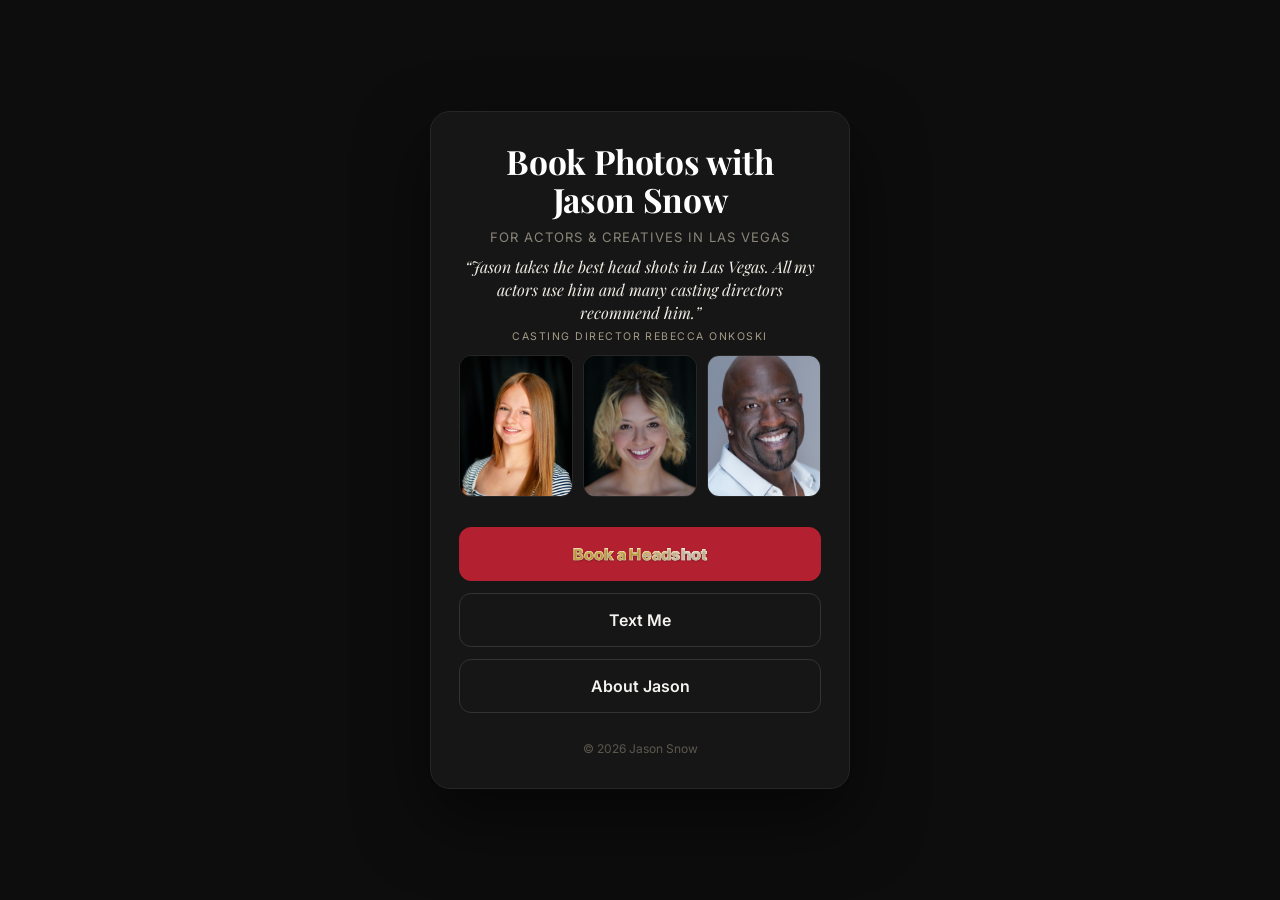
==== index.html @ 52d57290 "Add real names/captions to first 6 headshots; keep 'Jason Snow' from breaking mid-name in the headli" ====
<!DOCTYPE html>
<html lang="en">
<head>
<meta charset="UTF-8">
<meta name="viewport" content="width=device-width, initial-scale=1.0">
<title>Book Photos With Jason — Las Vegas Headshot Photography</title>
<meta name="description" content="Book a professional headshot session with Jason Snow, a Las Vegas headshot photographer for actors, models, and creatives. Actor headshots, personal branding photos, and LinkedIn headshots in Las Vegas, NV.">
<meta name="keywords" content="Las Vegas headshot photographer, actor headshots Las Vegas, headshot photography Las Vegas, professional headshots Las Vegas, actor headshots Nevada, personal branding photographer Las Vegas, LinkedIn headshots Las Vegas">

<meta property="og:type" content="website">
<meta property="og:url" content="https://realjsnow.com/">
<meta property="og:title" content="Headshots by Jason Snow — Las Vegas Headshot Photography">
<meta property="og:description" content="Book a professional headshot session with Jason Snow, a Las Vegas headshot photographer for actors, models, and creatives.">
<meta property="og:image" content="https://realjsnow.com/photos/og-share-image.jpg">
<meta property="og:image:width" content="1200">
<meta property="og:image:height" content="798">
<meta name="twitter:card" content="summary_large_image">
<meta name="twitter:title" content="Headshots by Jason Snow — Las Vegas Headshot Photography">
<meta name="twitter:description" content="Book a professional headshot session with Jason Snow, a Las Vegas headshot photographer for actors, models, and creatives.">
<meta name="twitter:image" content="https://realjsnow.com/photos/og-share-image.jpg">

<link rel="icon" type="image/png" sizes="32x32" href="favicon-32.png">
<link rel="icon" type="image/png" sizes="16x16" href="favicon-16.png">
<link rel="icon" type="image/png" href="favicon.png">
<link rel="apple-touch-icon" sizes="180x180" href="apple-touch-icon.png">

<link rel="preconnect" href="https://fonts.googleapis.com">
<link rel="preconnect" href="https://fonts.gstatic.com" crossorigin>
<link href="https://fonts.googleapis.com/css2?family=Inter:wght@400;600;700;800&family=Playfair+Display:ital,wght@0,600;0,700;0,800;1,600&display=swap" rel="stylesheet">
<link rel="stylesheet" href="style.css">
</head>
<body>

<div class="flash-overlay" id="flash-overlay"></div>
<script>
  if (sessionStorage.getItem('flashed')) {
    document.getElementById('flash-overlay').remove();
  } else {
    sessionStorage.setItem('flashed', '1');
  }
</script>

<main class="card">

  <header class="header">
    <h1>Book Photos with Jason&nbsp;Snow</h1>
    <p class="tagline">For Actors &amp; Creatives in Las Vegas</p>
  </header>

  <!-- TESTIMONIALS: fade through one at a time. Add or remove <blockquote> blocks freely. -->
  <section class="testimonials" id="testimonials" aria-label="Client testimonials">
    <blockquote class="quote is-active">
      <p>“Jason takes the best head shots in Las Vegas. All my actors use him and many casting directors recommend him.”</p>
      <cite>Casting Director Rebecca Onkoski</cite>
    </blockquote>
    <blockquote class="quote">
      <p>“Every casting director in Las Vegas I know prefers his photos. They just make everyone look good.”</p>
      <cite>Anthony Logan, Always Talent Agency</cite>
    </blockquote>
    <blockquote class="quote">
      <p>“Finally a headshot that actually looks like me.”</p>
      <cite>David Malewicz, Las Vegas actor</cite>
    </blockquote>
  </section>

  <!-- PHOTOS: swap the src on each img below to your real files (drop them in the /photos folder).
       alt = for search engines. data-caption = shown under the photo in the lightbox.
       To add another photo, copy one whole <div class="photo"> block and paste it in. -->
  <section class="photos" id="photo-slider">
    <div class="photo-track" id="photo-track">
      <div class="photo"><img src="photos/las-vegas-actor-headshot-jason-snow-01.jpg" alt="Kellbi, actress headshot photographed in a Las Vegas studio with natural and studio lighting" data-caption="Kellbi, Actress — Great headshot photographed in my studio with a mix of sunlight and studio lighting." draggable="false"></div>
      <div class="photo"><img src="photos/las-vegas-actor-headshot-jason-snow-02.jpg" alt="Kadence, Las Vegas actress headshot captured in studio with natural sunlight" data-caption="Kadence, Actress — This Las Vegas actress had a great smile that we captured in studio with natural sunlight." draggable="false"></div>
      <div class="photo"><img src="photos/las-vegas-actor-headshot-jason-snow-03.jpg" alt="Isaac, actress headshot captured in a Las Vegas studio before traveling to Europe" data-caption="Isaac, Actress — Captured Isaac in my studio in the evening several nights before traveling out to Europe for a photoshoot." draggable="false"></div>
      <div class="photo"><img src="photos/las-vegas-actor-headshot-jason-snow-04.jpg" alt="Honorable Krystal Bradford, official Las Vegas judicial headshot with American and Nevada flags" data-caption="Honorable Krystal Bradford, Las Vegas Judge — Took her official judicial photos displayed statewide." draggable="false"></div>
      <div class="photo"><img src="photos/las-vegas-actor-headshot-jason-snow-05.jpg" alt="Dale, a Navy veteran and Las Vegas actor, serious headshot portrait" data-caption="Dale, Actor — We had a lot of fun getting some great serious photos of this Navy veteran." draggable="false"></div>
      <div class="photo"><img src="photos/las-vegas-actor-headshot-jason-snow-06.jpg" alt="Dawson, Las Vegas actor headshot captured at sunrise with natural studio light" data-caption="Dawson, Actor — We caught his great smile at the end of a beautiful sunrise with the light coming in my studio." draggable="false"></div>
      <div class="photo"><img src="photos/las-vegas-actor-headshot-jason-snow-07.jpg" alt="Character actor headshot with bold glasses on a grey backdrop, Las Vegas" data-caption="Character look with bold glasses" draggable="false"></div>
      <div class="photo"><img src="photos/las-vegas-actor-headshot-jason-snow-08.jpg" alt="Young actor headshot on a clean white backdrop in Las Vegas" data-caption="Clean, bright commercial look" draggable="false"></div>
      <div class="photo"><img src="photos/las-vegas-actor-headshot-jason-snow-09.jpg" alt="Dramatic character headshot with a textured backdrop in Las Vegas" data-caption="Character portrait, textured backdrop" draggable="false"></div>
      <div class="photo"><img src="photos/las-vegas-actor-headshot-jason-snow-10.jpg" alt="Outdoor full-length actor portrait in natural light, Las Vegas" data-caption="Outdoor full-length, natural light" draggable="false"></div>
    </div>
  </section>

  <!-- LINKS: replace each placeholder href below with your real link/number/email. -->
  <section class="links">
    <a class="btn btn-primary sparkle-wrap" href="https://fantastical.app/realjsnow/headshots-with-jason-snow" target="_blank" rel="noopener">
      <svg class="sparkle sp-twinkle sw1" viewBox="0 0 24 24"><path d="M12 0 L14.5 9.5 L24 12 L14.5 14.5 L12 24 L9.5 14.5 L0 12 L9.5 9.5 Z"/></svg>
      <svg class="sparkle sp-twinkle sw2" viewBox="0 0 24 24"><path d="M12 0 L14.5 9.5 L24 12 L14.5 14.5 L12 24 L9.5 14.5 L0 12 L9.5 9.5 Z"/></svg>
      <svg class="sparkle sp-twinkle sw3 silver" viewBox="0 0 24 24"><path d="M12 0 L14.5 9.5 L24 12 L14.5 14.5 L12 24 L9.5 14.5 L0 12 L9.5 9.5 Z"/></svg>
      <svg class="sparkle sp-twinkle sw4" viewBox="0 0 24 24"><path d="M12 0 L14.5 9.5 L24 12 L14.5 14.5 L12 24 L9.5 14.5 L0 12 L9.5 9.5 Z"/></svg>
      <svg class="sparkle sp-twinkle sw5 silver" viewBox="0 0 24 24"><path d="M12 0 L14.5 9.5 L24 12 L14.5 14.5 L12 24 L9.5 14.5 L0 12 L9.5 9.5 Z"/></svg>
      <svg class="sparkle sp-twinkle sw6" viewBox="0 0 24 24"><path d="M12 0 L14.5 9.5 L24 12 L14.5 14.5 L12 24 L9.5 14.5 L0 12 L9.5 9.5 Z"/></svg>
      <span class="btn-label">Book a Headshot</span>
    </a>
    <!-- Number is assembled by text-link.js at runtime so it is not in the page source for scrapers. -->
    <a class="btn btn-text" id="text-btn" href="#">
      <span class="btn-text-label">Text Me</span>
    </a>
    <a class="btn" href="about.html">
      About Jason
    </a>
  </section>

  <footer class="footer">
    <p>&copy; <span id="year"></span> Jason Snow</p>
  </footer>

</main>

<!-- Lightbox lives outside .card on purpose: .card is animated with a CSS
     transform, and any transformed ancestor becomes the containing block for
     position:fixed descendants — which broke this lightbox's full-viewport
     sizing and centering. Keep it a direct child of <body>. -->
<div class="lightbox" id="lightbox" role="dialog" aria-modal="true" aria-hidden="true">
  <button class="lightbox-close" id="lightbox-close" aria-label="Close photo">&larr; Back</button>
  <button class="lightbox-nav lightbox-prev" id="lightbox-prev" aria-label="Previous photo">&#10094;</button>
  <button class="lightbox-nav lightbox-next" id="lightbox-next" aria-label="Next photo">&#10095;</button>
  <div class="lightbox-scroll">
    <figure class="lightbox-figure">
      <img class="lightbox-img" id="lightbox-img" src="" alt="" draggable="false">
      <figcaption class="lightbox-caption" id="lightbox-caption"></figcaption>
    </figure>
  </div>
</div>

<script src="protect-images.js"></script>
<script src="slider.js"></script>
<script src="text-link.js"></script>
<script src="testimonials.js"></script>
<script>
  document.getElementById('year').textContent = new Date().getFullYear();
</script>
</body>
</html>
---- style.css ----
* {
  box-sizing: border-box;
}

.flash-overlay {
  position: fixed;
  inset: 0;
  background: #ffffff;
  z-index: 9999;
  pointer-events: none;
  animation: camera-flash 0.7s ease-out forwards;
}

@keyframes camera-flash {
  0% { opacity: 1; }
  12% { opacity: 1; }
  100% { opacity: 0; }
}

@media (prefers-reduced-motion: reduce) {
  .flash-overlay {
    display: none;
  }
}

@keyframes fade-slide-up {
  from { opacity: 0; transform: translateY(18px); }
  to { opacity: 1; transform: translateY(0); }
}

/* The lightbox itself is the scroll container — .lightbox-scroll centers its
   content using min-height (not height), which is what lets a photo taller
   than the viewport still scroll into view instead of being stuck centered
   with its top half inaccessible (a classic flexbox-centering trap). */
.lightbox {
  position: fixed;
  inset: 0;
  z-index: 9000;
  background: #0a0a0a;
  display: none;
  overflow-y: auto;
  -webkit-overflow-scrolling: touch;
}

.lightbox.open {
  display: block;
  animation: lightbox-in 0.25s ease-out both;
}

@keyframes lightbox-in {
  from { opacity: 0; }
  to { opacity: 1; }
}

.lightbox-scroll {
  min-height: 100%;
  display: flex;
  align-items: center;
  justify-content: center;
  padding: 84px 20px 40px;
  box-sizing: border-box;
}

.lightbox-figure {
  margin: 0;
  display: flex;
  flex-direction: column;
  align-items: center;
  gap: 14px;
}

.lightbox-img {
  display: block;
  max-width: 100%;
  max-height: calc(100vh - 140px);
  object-fit: contain;
  border-radius: 8px;
}

.lightbox-caption {
  font-size: 0.85rem;
  letter-spacing: 0.04em;
  color: #8a8579;
  text-align: center;
}

.lightbox-close {
  position: fixed;
  top: 24px;
  left: 24px;
  z-index: 1;
  padding: 14px 24px;
  font-family: inherit;
  font-size: 1rem;
  font-weight: 600;
  color: #f5f3f0;
  background: #1e1e1e;
  border: 1px solid #3d3d3d;
  border-radius: 12px;
  cursor: pointer;
  transition: background 0.2s ease, border-color 0.2s ease;
}

.lightbox-close:hover {
  background: #2a2a2a;
  border-color: #555555;
}

.lightbox-nav {
  position: fixed;
  top: 50%;
  transform: translateY(-50%);
  z-index: 1;
  width: 48px;
  height: 48px;
  display: flex;
  align-items: center;
  justify-content: center;
  font-size: 1.1rem;
  color: #f5f3f0;
  background: #1e1e1e;
  border: 1px solid #3d3d3d;
  border-radius: 50%;
  cursor: pointer;
  transition: background 0.2s ease, border-color 0.2s ease;
}

.lightbox-nav:hover {
  background: #2a2a2a;
  border-color: #555555;
}

.lightbox-prev {
  left: 16px;
}

.lightbox-next {
  right: 16px;
}

@media (max-width: 560px) {
  .lightbox-nav {
    width: 40px;
    height: 40px;
    font-size: 0.95rem;
  }

  .lightbox-prev {
    left: 8px;
  }

  .lightbox-next {
    right: 8px;
  }
}

body.lightbox-open {
  overflow: hidden;
}

.card,
.about-wrap {
  animation: fade-slide-up 0.6s ease-out both;
}

.back-btn {
  animation: fade-slide-up 0.5s ease-out both;
  animation-delay: 0.06s;
}

.header h1,
.about-header h1 {
  animation: fade-slide-up 0.55s ease-out both;
  animation-delay: 0.12s;
}

.tagline,
.about-tagline {
  animation: fade-slide-up 0.55s ease-out both;
  animation-delay: 0.18s;
}

.photos,
.about-intro {
  animation: fade-slide-up 0.55s ease-out both;
  animation-delay: 0.26s;
}

.about-gallery {
  animation: fade-slide-up 0.55s ease-out both;
  animation-delay: 0.34s;
}

.links .btn {
  animation: fade-slide-up 0.5s ease-out both;
}

.links .btn:nth-child(1) { animation-delay: 0.34s; }
.links .btn:nth-child(2) { animation-delay: 0.4s; }
.links .btn:nth-child(3) { animation-delay: 0.46s; }

/* .btn-primary already has its own infinite marquee-glow pulse (defined below);
   combine it with the entrance animation here so one doesn't clobber the other. */
.links .btn.btn-primary {
  animation: fade-slide-up 0.5s ease-out 0.34s both, marquee-glow 3s ease-in-out 0.34s infinite;
}

@media (prefers-reduced-motion: reduce) {
  .card,
  .about-wrap,
  .back-btn,
  .header h1,
  .about-header h1,
  .tagline,
  .about-tagline,
  .photos,
  .about-intro,
  .about-gallery,
  .links .btn {
    animation: none;
  }

  .links .btn.btn-primary {
    animation: marquee-glow 3s ease-in-out infinite;
  }
}

body {
  margin: 0;
  min-height: 100vh;
  display: flex;
  align-items: center;
  justify-content: center;
  padding: 32px 16px;
  background: #0d0d0d;
  font-family: "Inter", -apple-system, BlinkMacSystemFont, "Segoe UI", Helvetica, Arial, sans-serif;
  color: #f5f3f0;
}

.card {
  width: 100%;
  max-width: 420px;
  background: #161616;
  border: 1px solid #262626;
  border-radius: 20px;
  padding: 30px 28px 32px;
  box-shadow: 0 30px 70px rgba(0,0,0,0.55);
}

.header {
  text-align: center;
  margin-bottom: 26px;
}

.header h1 {
  margin: 0 0 10px;
  font-family: "Playfair Display", Georgia, "Times New Roman", serif;
  font-size: clamp(1.55rem, 6.5vw, 2.1rem);
  font-weight: 700;
  line-height: 1.15;
  letter-spacing: -0.01em;
  color: #ffffff;
}

.tagline {
  margin: 0;
  font-size: 0.82rem;
  letter-spacing: 0.08em;
  text-transform: uppercase;
  color: #8a8579;
}

/* Small rotating quotes tucked under the tagline. Fixed height so swapping
   between quotes of different lengths never shifts the layout below. */
.testimonials {
  position: relative;
  height: 72px;
  margin: -8px 0 20px;
}

.quote {
  position: absolute;
  inset: 0;
  margin: 0;
  display: flex;
  flex-direction: column;
  align-items: center;
  justify-content: center;
  gap: 5px;
  text-align: center;
  opacity: 0;
  transition: opacity 0.7s ease;
  pointer-events: none;
}

.quote.is-active {
  opacity: 1;
}

.quote p {
  margin: 0;
  font-family: "Playfair Display", Georgia, serif;
  font-style: italic;
  font-size: 1rem;
  line-height: 1.45;
  color: #efece3;
}

.quote cite {
  font-style: normal;
  font-size: 0.66rem;
  letter-spacing: 0.14em;
  text-transform: uppercase;
  color: #a49b87;
}

.photos {
  overflow: hidden;
  margin-bottom: 30px;
  cursor: grab;
  touch-action: pan-y;
}

.photos.dragging {
  cursor: grabbing;
}

.photo-track {
  display: flex;
  gap: 10px;
  will-change: transform;
}

.photo-track.settling {
  transition: transform 0.3s cubic-bezier(0.22, 1, 0.36, 1);
}

.bio {
  margin-bottom: 30px;
}

.bio p {
  margin: 0;
  font-size: 0.95rem;
  line-height: 1.6;
  color: #c9c5bc;
}

.photo {
  flex: 0 0 calc((100% - 20px) / 3);
  aspect-ratio: 4 / 5;
  overflow: hidden;
  border-radius: 12px;
  border: 1px solid #262626;
}

.photo img {
  width: 100%;
  height: 100%;
  object-fit: cover;
  display: block;
}

.photo img,
.about-photo img,
.avatar img,
.lightbox-img {
  touch-action: pan-y;
  -webkit-user-select: none;
  user-select: none;
  -webkit-user-drag: none;
  -webkit-touch-callout: none;
}

.links {
  display: flex;
  flex-direction: column;
  gap: 12px;
}

.btn-text.copied .btn-text-label {
  color: #7fd1a3;
}

.btn {
  display: block;
  text-align: center;
  padding: 16px 20px;
  border-radius: 12px;
  text-decoration: none;
  font-weight: 600;
  font-size: 1rem;
  background: transparent;
  color: #f5f3f0;
  border: 1px solid #333333;
  transition: transform 0.08s ease, background 0.2s ease, border-color 0.2s ease;
}

.btn:hover {
  border-color: #4a4a4a;
  background: #1e1e1e;
}

.btn:active {
  transform: scale(0.98);
}

.btn-primary {
  background: #b3202f;
  border-color: #b3202f;
  color: #ffffff;
  animation: marquee-glow 3s ease-in-out infinite;
}

.btn-primary:hover {
  background: #c8283a;
  border-color: #c8283a;
}

@keyframes marquee-glow {
  0%, 100% { box-shadow: 0 0 16px rgba(255, 209, 102, 0.15), 0 0 0 rgba(0,0,0,0); }
  50% { box-shadow: 0 0 30px rgba(255, 209, 102, 0.4), 0 0 60px rgba(179, 32, 47, 0.25); }
}

.sparkle-wrap {
  position: relative;
  overflow: hidden;
}

.btn-label {
  position: relative;
  z-index: 1;
  font-weight: 800;
  letter-spacing: 0.015em;
  background-image: linear-gradient(100deg, #f7cc4d 30%, #fff8dc 48%, #f7cc4d 66%);
  background-size: 220% auto;
  background-position: 200% center;
  background-clip: text;
  -webkit-background-clip: text;
  -webkit-text-fill-color: transparent;
  /* Stroke is painted under the gold fill so the outline reads as a thin
     white edge instead of eating into the letterforms. */
  -webkit-text-stroke: 0.6px rgba(255, 255, 255, 0.9);
  paint-order: stroke fill;
  text-shadow: 0 1px 2px rgba(0, 0, 0, 0.3);
  animation: gold-shine 4.5s ease-in-out infinite;
}

@keyframes gold-shine {
  0% { background-position: 200% center; }
  40% { background-position: -20% center; }
  100% { background-position: -20% center; }
}

.sparkle {
  position: absolute;
  width: 14px;
  height: 14px;
  fill: #ffd166;
  pointer-events: none;
  opacity: 0;
  filter: drop-shadow(0 0 3px rgba(255, 209, 102, 0.95)) drop-shadow(0 0 7px rgba(255, 209, 102, 0.55));
}

.sparkle.silver {
  fill: #f2f2f2;
  filter: drop-shadow(0 0 3px rgba(242, 242, 242, 0.95)) drop-shadow(0 0 7px rgba(242, 242, 242, 0.5));
}

.sp-twinkle {
  animation: sparkle-twinkle 2.4s ease-in-out infinite;
}

.sw1 { top: 12%; left: 29%; width: 9px; height: 9px; animation-delay: 0.3s; }
.sw2 { top: 80%; left: 34%; width: 8px; height: 8px; animation-delay: 1.2s; }
.sw3 { top: 18%; left: 67%; width: 10px; height: 10px; animation-delay: 2s; }
.sw4 { top: 78%; left: 62%; width: 8px; height: 8px; animation-delay: 0.8s; }
.sw5 { top: 48%; left: 21%; width: 8px; height: 8px; animation-delay: 1.6s; }
.sw6 { top: 46%; left: 79%; width: 9px; height: 9px; animation-delay: 2.4s; }

@keyframes sparkle-twinkle {
  0%, 100% { opacity: 0; transform: scale(0.3) rotate(0deg); }
  50% { opacity: 1; transform: scale(1) rotate(90deg); }
}

.footer {
  text-align: center;
  margin-top: 28px;
}

.footer p {
  margin: 0;
  font-size: 0.75rem;
  color: #5c584f;
}

/* --- About page: editorial layout, distinct from the card/link-hub home page --- */

body.about-page {
  display: block;
  padding: 0;
}

.about-wrap {
  max-width: 720px;
  margin: 0 auto;
  padding: 56px 24px 72px;
}

.back-btn {
  display: inline-block;
  width: auto;
  margin-bottom: 48px;
  padding: 14px 24px;
}

.about-header {
  margin-bottom: 48px;
}

.about-header h1 {
  margin: 0 0 12px;
  font-family: "Playfair Display", Georgia, "Times New Roman", serif;
  font-size: 3rem;
  font-weight: 700;
  line-height: 1.08;
  letter-spacing: -0.01em;
  color: #ffffff;
}

.about-tagline {
  margin: 0;
  font-size: 0.8rem;
  letter-spacing: 0.1em;
  text-transform: uppercase;
  color: #8a8579;
}

.about-intro {
  margin-bottom: 56px;
}

/* Float rather than flex so the bio copy wraps around the portrait. */
.avatar {
  float: left;
  width: 132px;
  height: 132px;
  margin: 4px 24px 12px 0;
  border-radius: 50%;
  overflow: hidden;
  border: 1px solid #262626;
  shape-outside: circle(50%);
}

.about-intro::after {
  content: "";
  display: block;
  clear: both;
}

.avatar img {
  width: 100%;
  height: 100%;
  object-fit: cover;
  object-position: center 15%;
  display: block;
}

.about-bio-text {
  margin: 0;
  font-size: 1.05rem;
  line-height: 1.8;
  color: #c9c5bc;
}

.about-gallery {
  display: grid;
  grid-template-columns: 1.2fr 1fr;
  gap: 18px;
  margin-bottom: 56px;
  align-items: start;
}

.about-photo {
  margin: 0;
}

/* No forced aspect-ratio or object-fit:cover here on purpose — these are
   portrait photos, and cropping them to a landscape box chopped off the
   subject. Each image renders at its own natural proportions instead. */
.about-photo-frame {
  overflow: hidden;
  border-radius: 6px;
  border: 1px solid #262626;
}

.about-caption {
  margin-top: 9px;
  font-size: 0.75rem;
  line-height: 1.4;
  color: #8a8579;
}

.about-photo img {
  display: block;
  width: 100%;
  height: auto;
}

.about-footer p {
  margin: 0;
  font-size: 0.75rem;
  color: #5c584f;
}

/* Stack the gallery and let each photo run full width rather than holding a
   two-column grid on narrow screens. */
@media (max-width: 700px) {
  .about-gallery {
    display: flex;
    flex-direction: column;
    gap: 28px;
  }
}

@media (max-width: 480px) {
  .avatar {
    width: 104px;
    height: 104px;
    margin: 2px 18px 8px 0;
  }

  .about-bio-text {
    font-size: 1rem;
  }
}
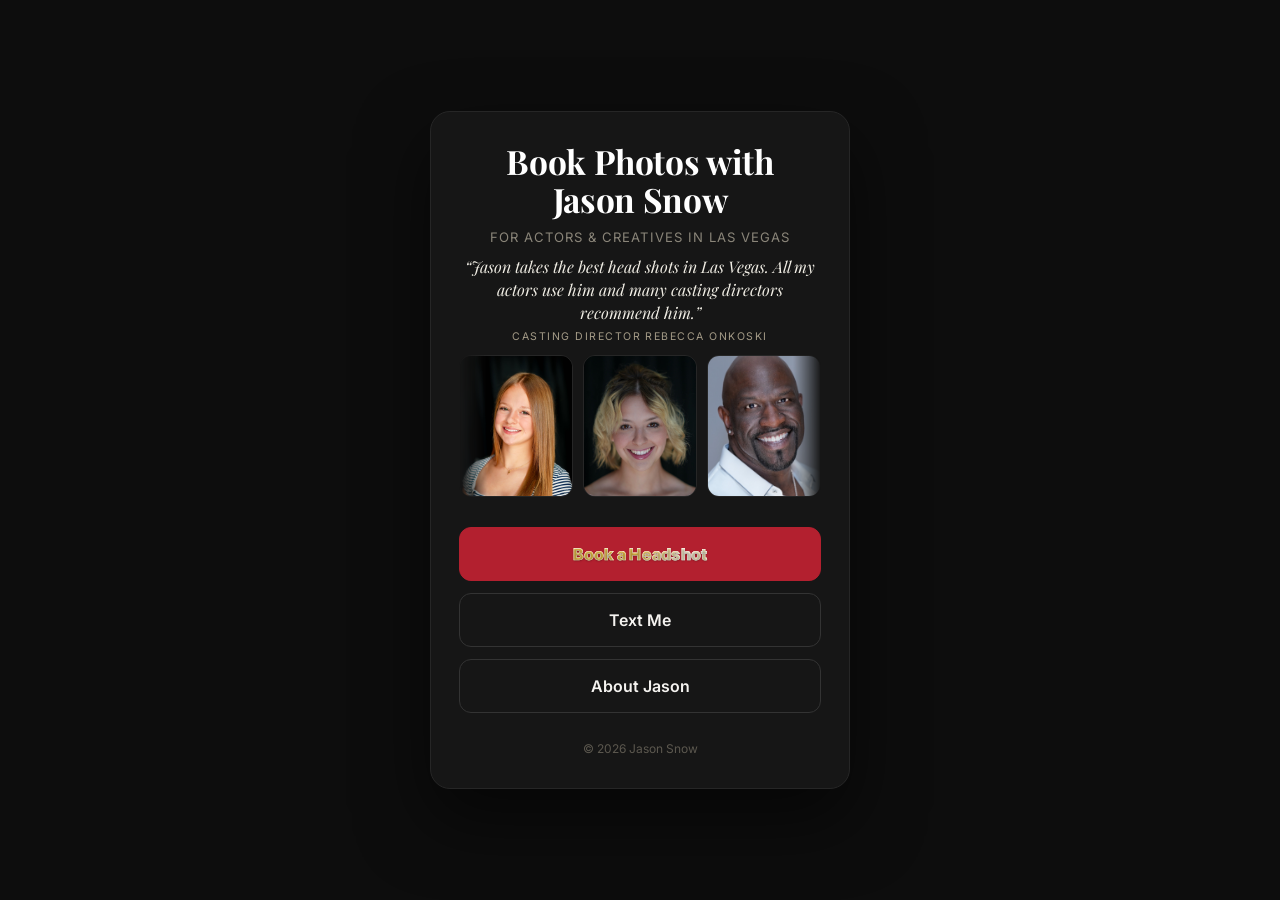
==== commit 634d429d: "SEO pass: sitemap, robots.txt, structured data, canonical tags, lazy-loading; slider edge fade; tigh" ====
--- a/index.html
+++ b/index.html
@@ -6,6 +6,7 @@
 <title>Book Photos With Jason — Las Vegas Headshot Photography</title>
 <meta name="description" content="Book a professional headshot session with Jason Snow, a Las Vegas headshot photographer for actors, models, and creatives. Actor headshots, personal branding photos, and LinkedIn headshots in Las Vegas, NV.">
 <meta name="keywords" content="Las Vegas headshot photographer, actor headshots Las Vegas, headshot photography Las Vegas, professional headshots Las Vegas, actor headshots Nevada, personal branding photographer Las Vegas, LinkedIn headshots Las Vegas">
+<link rel="canonical" href="https://realjsnow.com/">
 
 <meta property="og:type" content="website">
 <meta property="og:url" content="https://realjsnow.com/">
@@ -28,6 +29,26 @@
 <link rel="preconnect" href="https://fonts.gstatic.com" crossorigin>
 <link href="https://fonts.googleapis.com/css2?family=Inter:wght@400;600;700;800&family=Playfair+Display:ital,wght@0,600;0,700;0,800;1,600&display=swap" rel="stylesheet">
 <link rel="stylesheet" href="style.css">
+
+<script type="application/ld+json">
+{
+  "@context": "https://schema.org",
+  "@type": "LocalBusiness",
+  "name": "Jason Snow Photography",
+  "url": "https://realjsnow.com/",
+  "image": "https://realjsnow.com/photos/og-share-image.jpg",
+  "description": "Las Vegas headshot photographer specializing in headshots for actors, models, and creatives.",
+  "areaServed": {
+    "@type": "City",
+    "name": "Las Vegas"
+  },
+  "founder": {
+    "@type": "Person",
+    "name": "Jason Snow",
+    "jobTitle": "Photographer"
+  }
+}
+</script>
 </head>
 <body>
 
@@ -68,16 +89,16 @@
        To add another photo, copy one whole <div class="photo"> block and paste it in. -->
   <section class="photos" id="photo-slider">
     <div class="photo-track" id="photo-track">
-      <div class="photo"><img src="photos/las-vegas-actor-headshot-jason-snow-01.jpg" alt="Kellbi, actress headshot photographed in a Las Vegas studio with natural and studio lighting" data-caption="Kellbi, Actress — Great headshot photographed in my studio with a mix of sunlight and studio lighting." draggable="false"></div>
-      <div class="photo"><img src="photos/las-vegas-actor-headshot-jason-snow-02.jpg" alt="Kadence, Las Vegas actress headshot captured in studio with natural sunlight" data-caption="Kadence, Actress — This Las Vegas actress had a great smile that we captured in studio with natural sunlight." draggable="false"></div>
-      <div class="photo"><img src="photos/las-vegas-actor-headshot-jason-snow-03.jpg" alt="Isaac, actress headshot captured in a Las Vegas studio before traveling to Europe" data-caption="Isaac, Actress — Captured Isaac in my studio in the evening several nights before traveling out to Europe for a photoshoot." draggable="false"></div>
-      <div class="photo"><img src="photos/las-vegas-actor-headshot-jason-snow-04.jpg" alt="Honorable Krystal Bradford, official Las Vegas judicial headshot with American and Nevada flags" data-caption="Honorable Krystal Bradford, Las Vegas Judge — Took her official judicial photos displayed statewide." draggable="false"></div>
-      <div class="photo"><img src="photos/las-vegas-actor-headshot-jason-snow-05.jpg" alt="Dale, a Navy veteran and Las Vegas actor, serious headshot portrait" data-caption="Dale, Actor — We had a lot of fun getting some great serious photos of this Navy veteran." draggable="false"></div>
-      <div class="photo"><img src="photos/las-vegas-actor-headshot-jason-snow-06.jpg" alt="Dawson, Las Vegas actor headshot captured at sunrise with natural studio light" data-caption="Dawson, Actor — We caught his great smile at the end of a beautiful sunrise with the light coming in my studio." draggable="false"></div>
-      <div class="photo"><img src="photos/las-vegas-actor-headshot-jason-snow-07.jpg" alt="Character actor headshot with bold glasses on a grey backdrop, Las Vegas" data-caption="Character look with bold glasses" draggable="false"></div>
-      <div class="photo"><img src="photos/las-vegas-actor-headshot-jason-snow-08.jpg" alt="Young actor headshot on a clean white backdrop in Las Vegas" data-caption="Clean, bright commercial look" draggable="false"></div>
-      <div class="photo"><img src="photos/las-vegas-actor-headshot-jason-snow-09.jpg" alt="Dramatic character headshot with a textured backdrop in Las Vegas" data-caption="Character portrait, textured backdrop" draggable="false"></div>
-      <div class="photo"><img src="photos/las-vegas-actor-headshot-jason-snow-10.jpg" alt="Outdoor full-length actor portrait in natural light, Las Vegas" data-caption="Outdoor full-length, natural light" draggable="false"></div>
+      <div class="photo"><img src="photos/las-vegas-actor-headshot-jason-snow-01.jpg" loading="eager" fetchpriority="high" alt="Kellbi, actress headshot photographed in a Las Vegas studio with natural and studio lighting" data-caption="Kellbi, Actress — Great headshot photographed in my studio with a mix of sunlight and studio lighting." draggable="false"></div>
+      <div class="photo"><img src="photos/las-vegas-actor-headshot-jason-snow-02.jpg" loading="lazy" decoding="async" alt="Kadence, Las Vegas actress headshot captured in studio with natural sunlight" data-caption="Kadence, Actress — This Las Vegas actress had a great smile that we captured in studio with natural sunlight." draggable="false"></div>
+      <div class="photo"><img src="photos/las-vegas-actor-headshot-jason-snow-03.jpg" loading="lazy" decoding="async" alt="Isaac, actress headshot captured in a Las Vegas studio before traveling to Europe" data-caption="Isaac, Actress — Captured Isaac in my studio in the evening several nights before traveling out to Europe for a photoshoot." draggable="false"></div>
+      <div class="photo"><img src="photos/las-vegas-actor-headshot-jason-snow-04.jpg" loading="lazy" decoding="async" alt="Honorable Krystal Bradford, official Las Vegas judicial headshot with American and Nevada flags" data-caption="Honorable Krystal Bradford, Las Vegas Judge — Took her official judicial photos displayed statewide." draggable="false"></div>
+      <div class="photo"><img src="photos/las-vegas-actor-headshot-jason-snow-05.jpg" loading="lazy" decoding="async" alt="Dale, a Navy veteran and Las Vegas actor, serious headshot portrait" data-caption="Dale, Actor — We had a lot of fun getting some great serious photos of this Navy veteran." draggable="false"></div>
+      <div class="photo"><img src="photos/las-vegas-actor-headshot-jason-snow-06.jpg" loading="lazy" decoding="async" alt="Dawson, Las Vegas actor headshot captured at sunrise with natural studio light" data-caption="Dawson, Actor — We caught his great smile at the end of a beautiful sunrise with the light coming in my studio." draggable="false"></div>
+      <div class="photo"><img src="photos/las-vegas-actor-headshot-jason-snow-07.jpg" loading="lazy" decoding="async" alt="Tia, Las Vegas actress headshot with bold glasses" data-caption="Tia, Actress — We really made these photos shine despite having to move locations mid shoot." draggable="false"></div>
+      <div class="photo"><img src="photos/las-vegas-actor-headshot-jason-snow-08.jpg" loading="lazy" decoding="async" alt="Robert, Las Vegas actor headshot on a clean white backdrop" data-caption="Robert, Actor — This new actor needed some better headshots to get the work he deserved. He's been super happy since." draggable="false"></div>
+      <div class="photo"><img src="photos/las-vegas-actor-headshot-jason-snow-09.jpg" loading="lazy" decoding="async" alt="Tia, Las Vegas actress headshot with a textured backdrop" data-caption="Tia, Actress — Other photographers never captured her the right way. We gave her a couple of looks to go with." draggable="false"></div>
+      <div class="photo"><img src="photos/las-vegas-actor-headshot-jason-snow-10.jpg" loading="lazy" decoding="async" alt="Dale, Las Vegas actor full-length portrait in natural light" data-caption="Dale, Actor — Dale wanted a full body shot to show himself off better. These came out great and used just natural light." draggable="false"></div>
     </div>
   </section>
 
--- a/style.css
+++ b/style.css
@@ -319,6 +319,8 @@
   margin-bottom: 30px;
   cursor: grab;
   touch-action: pan-y;
+  -webkit-mask-image: linear-gradient(to right, transparent 0, #000 28px, #000 calc(100% - 28px), transparent 100%);
+  mask-image: linear-gradient(to right, transparent 0, #000 28px, #000 calc(100% - 28px), transparent 100%);
 }
 
 .photos.dragging {
@@ -510,7 +512,7 @@
 .back-btn {
   display: inline-block;
   width: auto;
-  margin-bottom: 48px;
+  margin-bottom: 28px;
   padding: 14px 24px;
 }
 
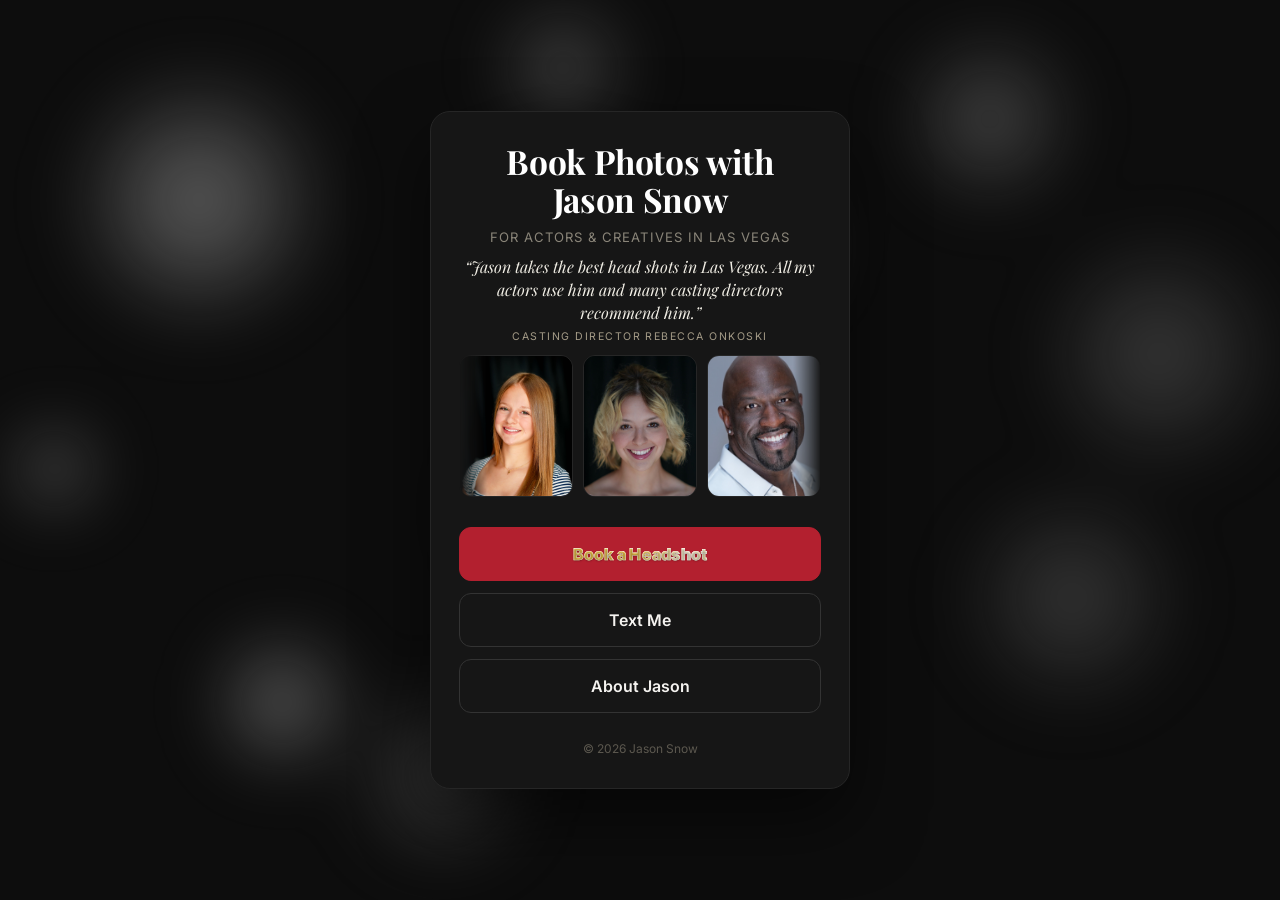
==== commit c585a473: "Add home-page bokeh background, update page title and share title" ====
--- a/index.html
+++ b/index.html
@@ -3,20 +3,20 @@
 <head>
 <meta charset="UTF-8">
 <meta name="viewport" content="width=device-width, initial-scale=1.0">
-<title>Book Photos With Jason — Las Vegas Headshot Photography</title>
+<title>Photos by Jason Snow | #1 Headshots as Rated by Vegas Actors</title>
 <meta name="description" content="Book a professional headshot session with Jason Snow, a Las Vegas headshot photographer for actors, models, and creatives. Actor headshots, personal branding photos, and LinkedIn headshots in Las Vegas, NV.">
 <meta name="keywords" content="Las Vegas headshot photographer, actor headshots Las Vegas, headshot photography Las Vegas, professional headshots Las Vegas, actor headshots Nevada, personal branding photographer Las Vegas, LinkedIn headshots Las Vegas">
 <link rel="canonical" href="https://realjsnow.com/">
 
 <meta property="og:type" content="website">
 <meta property="og:url" content="https://realjsnow.com/">
-<meta property="og:title" content="Headshots by Jason Snow — Las Vegas Headshot Photography">
+<meta property="og:title" content="Photos by Jason Snow | #1 Headshots as Rated by Vegas Actors">
 <meta property="og:description" content="Book a professional headshot session with Jason Snow, a Las Vegas headshot photographer for actors, models, and creatives.">
 <meta property="og:image" content="https://realjsnow.com/photos/og-share-image.jpg">
 <meta property="og:image:width" content="1200">
 <meta property="og:image:height" content="798">
 <meta name="twitter:card" content="summary_large_image">
-<meta name="twitter:title" content="Headshots by Jason Snow — Las Vegas Headshot Photography">
+<meta name="twitter:title" content="Photos by Jason Snow | #1 Headshots as Rated by Vegas Actors">
 <meta name="twitter:description" content="Book a professional headshot session with Jason Snow, a Las Vegas headshot photographer for actors, models, and creatives.">
 <meta name="twitter:image" content="https://realjsnow.com/photos/og-share-image.jpg">
 
--- a/style.css
+++ b/style.css
@@ -237,6 +237,61 @@
   color: #f5f3f0;
 }
 
+/* Home page only: soft grey bokeh, pure CSS (radial-gradient blobs + a single
+   blur filter) — no photo to decode, so this costs nothing at load time.
+   Toned down to greys rather than white so it stays in the background. */
+body:not(.about-page)::before {
+  content: "";
+  position: fixed;
+  inset: -80px;
+  z-index: -1;
+  pointer-events: none;
+  background-repeat: no-repeat;
+  background-image:
+    radial-gradient(circle, rgba(190, 190, 190, 0.48) 0%, transparent 70%),
+    radial-gradient(circle, rgba(160, 160, 160, 0.40) 0%, transparent 70%),
+    radial-gradient(circle, rgba(150, 150, 150, 0.38) 0%, transparent 70%),
+    radial-gradient(circle, rgba(200, 200, 200, 0.44) 0%, transparent 70%),
+    radial-gradient(circle, rgba(140, 140, 140, 0.34) 0%, transparent 70%),
+    radial-gradient(circle, rgba(175, 175, 175, 0.46) 0%, transparent 70%),
+    radial-gradient(circle, rgba(155, 155, 155, 0.32) 0%, transparent 70%),
+    radial-gradient(circle, rgba(210, 210, 210, 0.36) 0%, transparent 70%),
+    radial-gradient(circle, rgba(165, 165, 165, 0.30) 0%, transparent 70%),
+    radial-gradient(circle, rgba(185, 185, 185, 0.34) 0%, transparent 70%);
+  background-size:
+    280px 280px, 190px 190px, 320px 320px, 160px 160px, 240px 240px,
+    130px 130px, 200px 200px, 110px 110px, 260px 260px, 150px 150px;
+  background-position:
+    12% 18%, 78% 12%, 48% 58%, 22% 78%, 86% 68%,
+    60% 28%, 34% 88%, 6% 52%, 94% 38%, 44% 8%;
+  filter: blur(32px);
+  animation: bokeh-drift 40s ease-in-out infinite alternate;
+}
+
+@keyframes bokeh-drift {
+  0% {
+    background-position:
+      12% 18%, 78% 12%, 48% 58%, 22% 78%, 86% 68%,
+      60% 28%, 34% 88%, 6% 52%, 94% 38%, 44% 8%;
+  }
+  50% {
+    background-position:
+      18% 26%, 70% 20%, 54% 50%, 28% 70%, 78% 76%,
+      53% 36%, 40% 80%, 12% 46%, 88% 44%, 38% 14%;
+  }
+  100% {
+    background-position:
+      8% 12%, 84% 14%, 42% 64%, 17% 84%, 92% 60%,
+      66% 22%, 28% 94%, 2% 58%, 98% 32%, 50% 4%;
+  }
+}
+
+@media (prefers-reduced-motion: reduce) {
+  body:not(.about-page)::before {
+    animation: none;
+  }
+}
+
 .card {
   width: 100%;
   max-width: 420px;
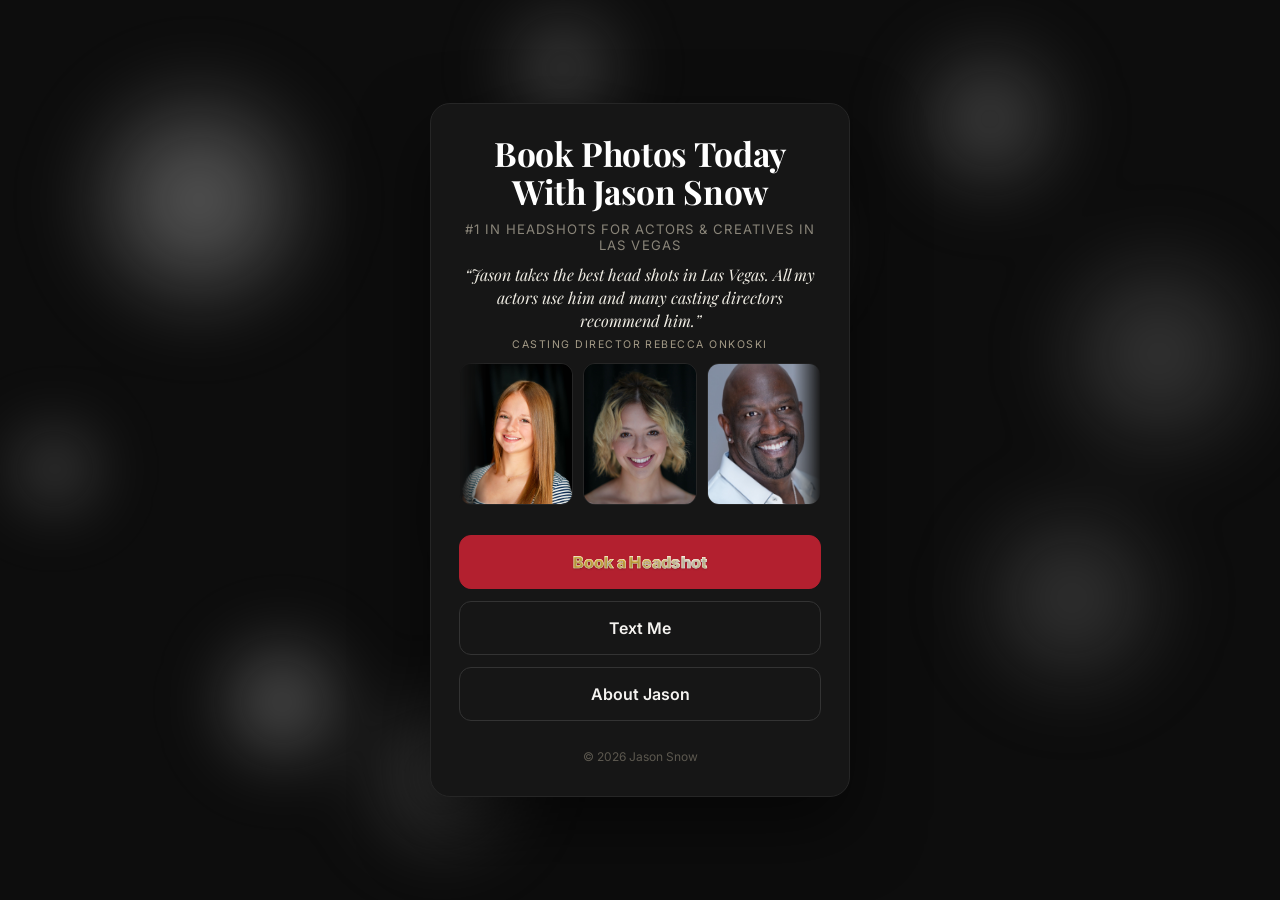
==== commit 3c70d196: "Update header and tagline copy" ====
--- a/index.html
+++ b/index.html
@@ -64,8 +64,8 @@
 <main class="card">
 
   <header class="header">
-    <h1>Book Photos with Jason&nbsp;Snow</h1>
-    <p class="tagline">For Actors &amp; Creatives in Las Vegas</p>
+    <h1>Book Photos Today With Jason&nbsp;Snow</h1>
+    <p class="tagline">#1 in Headshots for Actors &amp; Creatives in Las Vegas</p>
   </header>
 
   <!-- TESTIMONIALS: fade through one at a time. Add or remove <blockquote> blocks freely. -->
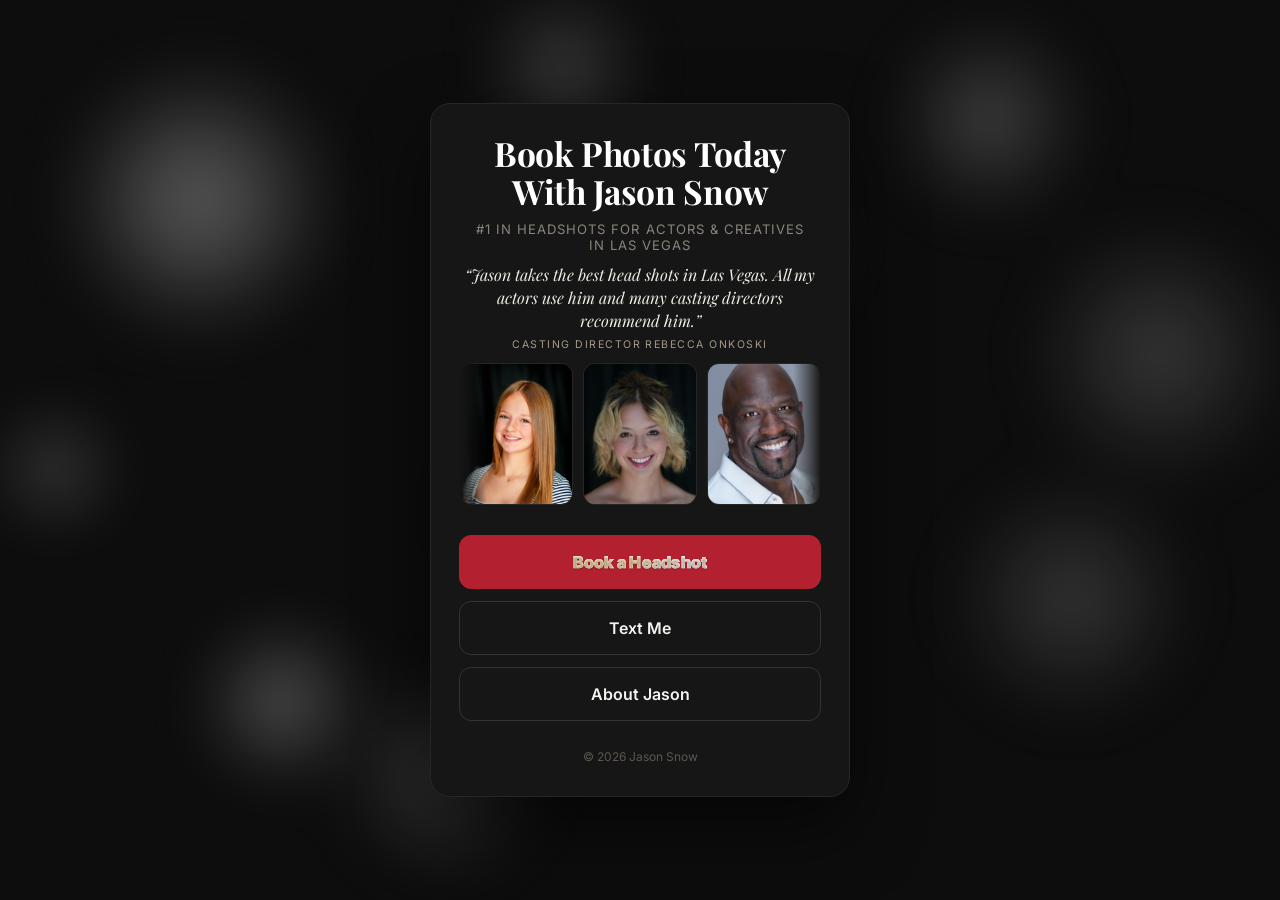
==== commit 5f842204: "Add Donny Osmond/BattleBots photo to About page, fix tagline and header line breaks, lighten gold te" ====
--- a/index.html
+++ b/index.html
@@ -64,8 +64,8 @@
 <main class="card">
 
   <header class="header">
-    <h1>Book Photos Today With Jason&nbsp;Snow</h1>
-    <p class="tagline">#1 in Headshots for Actors &amp; Creatives in Las Vegas</p>
+    <h1>Book Photos Today<br>With Jason&nbsp;Snow</h1>
+    <p class="tagline">#1 in Headshots for Actors &amp; Creatives<br>in Las&nbsp;Vegas</p>
   </header>
 
   <!-- TESTIMONIALS: fade through one at a time. Add or remove <blockquote> blocks freely. -->
--- a/style.css
+++ b/style.css
@@ -489,7 +489,7 @@
   z-index: 1;
   font-weight: 800;
   letter-spacing: 0.015em;
-  background-image: linear-gradient(100deg, #f7cc4d 30%, #fff8dc 48%, #f7cc4d 66%);
+  background-image: linear-gradient(100deg, #ffe7a9 30%, #fffbf0 48%, #ffe7a9 66%);
   background-size: 220% auto;
   background-position: 200% center;
   background-clip: text;
@@ -642,6 +642,12 @@
   margin: 0;
 }
 
+/* Landscape feature photo runs full width below the two portraits instead
+   of being squeezed into a narrow column. */
+.about-photo.photo-c {
+  grid-column: 1 / -1;
+}
+
 /* No forced aspect-ratio or object-fit:cover here on purpose — these are
    portrait photos, and cropping them to a landscape box chopped off the
    subject. Each image renders at its own natural proportions instead. */
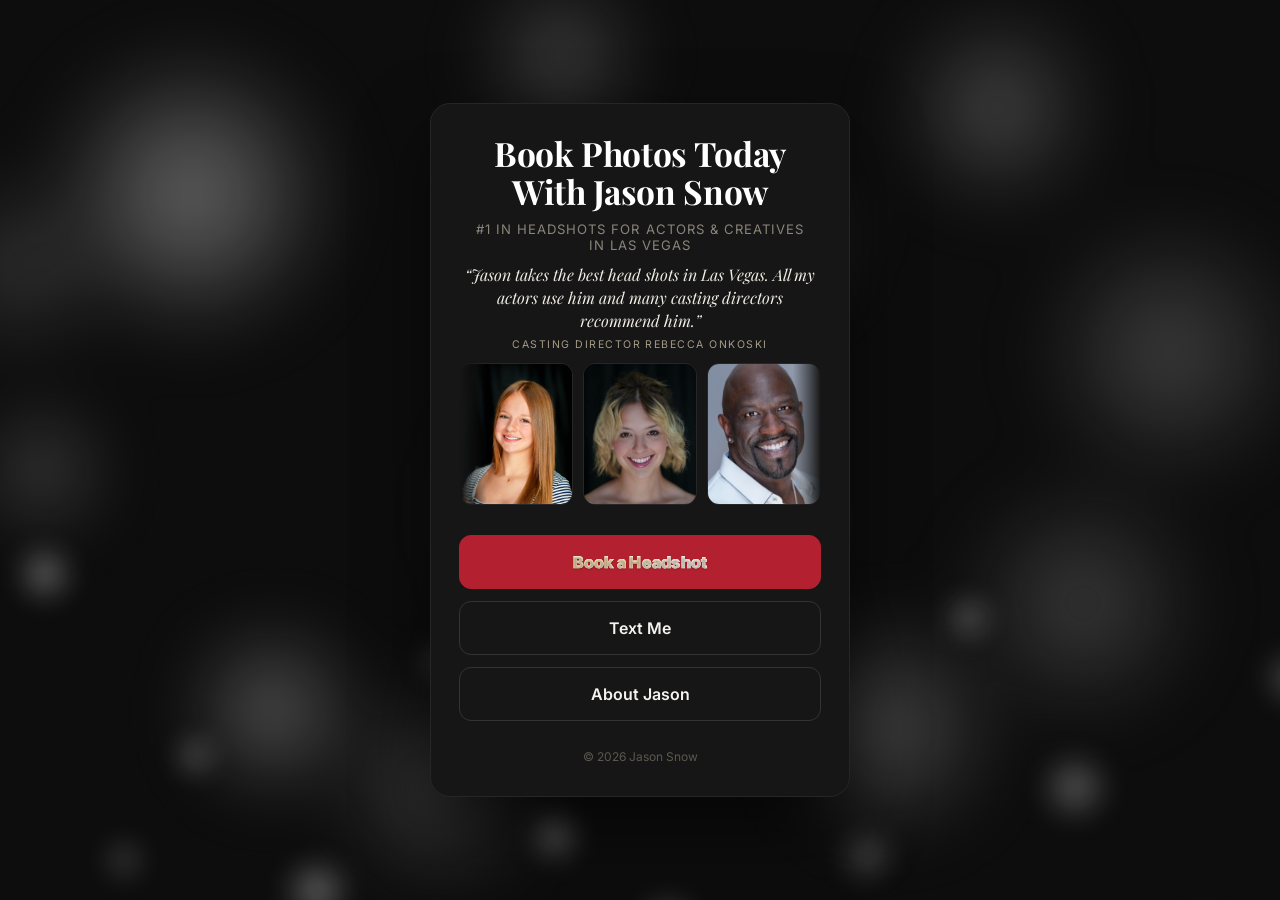
==== commit decf2fd8: "Deepen bokeh into a two-layer cityscape with depth-of-field; keep tagline from breaking on the amper" ====
--- a/index.html
+++ b/index.html
@@ -65,7 +65,9 @@
 
   <header class="header">
     <h1>Book Photos Today<br>With Jason&nbsp;Snow</h1>
-    <p class="tagline">#1 in Headshots for Actors &amp; Creatives<br>in Las&nbsp;Vegas</p>
+    <!-- Non-breaking spaces keep "Actors & Creatives" and "Las Vegas" together so
+         the line can never break on the ampersand or split the city name. -->
+    <p class="tagline">#1 in Headshots for Actors&nbsp;&amp;&nbsp;Creatives<br>in Las&nbsp;Vegas</p>
   </header>
 
   <!-- TESTIMONIALS: fade through one at a time. Add or remove <blockquote> blocks freely. -->
--- a/style.css
+++ b/style.css
@@ -237,57 +237,112 @@
   color: #f5f3f0;
 }
 
-/* Home page only: soft grey bokeh, pure CSS (radial-gradient blobs + a single
-   blur filter) — no photo to decode, so this costs nothing at load time.
-   Toned down to greys rather than white so it stays in the background. */
-body:not(.about-page)::before {
+/* Home page only: a two-layer grey bokeh cityscape, pure CSS (radial-gradient
+   blobs + blur) — no photo to decode, so it costs nothing at load time.
+   ::before is the far, heavily defocused layer; ::after is a denser field of
+   smaller, sharper points weighted toward the lower half, like street-level
+   lights. The two different blur radii are what create the depth-of-field. */
+body:not(.about-page)::before,
+body:not(.about-page)::after {
   content: "";
   position: fixed;
-  inset: -80px;
+  inset: -100px;
   z-index: -1;
   pointer-events: none;
   background-repeat: no-repeat;
+}
+
+/* Far layer — large, soft, heavily defocused. */
+body:not(.about-page)::before {
   background-image:
-    radial-gradient(circle, rgba(190, 190, 190, 0.48) 0%, transparent 70%),
-    radial-gradient(circle, rgba(160, 160, 160, 0.40) 0%, transparent 70%),
-    radial-gradient(circle, rgba(150, 150, 150, 0.38) 0%, transparent 70%),
-    radial-gradient(circle, rgba(200, 200, 200, 0.44) 0%, transparent 70%),
-    radial-gradient(circle, rgba(140, 140, 140, 0.34) 0%, transparent 70%),
-    radial-gradient(circle, rgba(175, 175, 175, 0.46) 0%, transparent 70%),
-    radial-gradient(circle, rgba(155, 155, 155, 0.32) 0%, transparent 70%),
-    radial-gradient(circle, rgba(210, 210, 210, 0.36) 0%, transparent 70%),
-    radial-gradient(circle, rgba(165, 165, 165, 0.30) 0%, transparent 70%),
-    radial-gradient(circle, rgba(185, 185, 185, 0.34) 0%, transparent 70%);
+    radial-gradient(circle, rgba(196, 196, 196, 0.52) 0%, transparent 70%),
+    radial-gradient(circle, rgba(166, 166, 166, 0.44) 0%, transparent 70%),
+    radial-gradient(circle, rgba(154, 154, 154, 0.42) 0%, transparent 70%),
+    radial-gradient(circle, rgba(206, 206, 206, 0.48) 0%, transparent 70%),
+    radial-gradient(circle, rgba(146, 146, 146, 0.38) 0%, transparent 70%),
+    radial-gradient(circle, rgba(180, 180, 180, 0.50) 0%, transparent 70%),
+    radial-gradient(circle, rgba(158, 158, 158, 0.36) 0%, transparent 70%),
+    radial-gradient(circle, rgba(214, 214, 214, 0.40) 0%, transparent 70%),
+    radial-gradient(circle, rgba(170, 170, 170, 0.34) 0%, transparent 70%),
+    radial-gradient(circle, rgba(190, 190, 190, 0.38) 0%, transparent 70%),
+    radial-gradient(circle, rgba(200, 200, 200, 0.34) 0%, transparent 70%),
+    radial-gradient(circle, rgba(162, 162, 162, 0.30) 0%, transparent 70%);
   background-size:
-    280px 280px, 190px 190px, 320px 320px, 160px 160px, 240px 240px,
-    130px 130px, 200px 200px, 110px 110px, 260px 260px, 150px 150px;
+    300px 300px, 200px 200px, 340px 340px, 170px 170px, 250px 250px, 140px 140px,
+    210px 210px, 120px 120px, 275px 275px, 160px 160px, 230px 230px, 185px 185px;
   background-position:
-    12% 18%, 78% 12%, 48% 58%, 22% 78%, 86% 68%,
-    60% 28%, 34% 88%, 6% 52%, 94% 38%, 44% 8%;
-  filter: blur(32px);
-  animation: bokeh-drift 40s ease-in-out infinite alternate;
-}
-
-@keyframes bokeh-drift {
+    12% 18%, 78% 12%, 48% 58%, 22% 78%, 86% 68%, 60% 28%,
+    34% 88%, 6% 52%, 94% 38%, 44% 8%, 70% 82%, 2% 30%;
+  filter: blur(38px);
+  animation: bokeh-far 40s ease-in-out infinite alternate;
+}
+
+/* Near layer — smaller, brighter, lightly defocused, clustered low. */
+body:not(.about-page)::after {
+  background-image:
+    radial-gradient(circle, rgba(222, 222, 222, 0.46) 0%, transparent 68%),
+    radial-gradient(circle, rgba(205, 205, 205, 0.40) 0%, transparent 68%),
+    radial-gradient(circle, rgba(235, 235, 235, 0.42) 0%, transparent 68%),
+    radial-gradient(circle, rgba(198, 198, 198, 0.36) 0%, transparent 68%),
+    radial-gradient(circle, rgba(228, 228, 228, 0.44) 0%, transparent 68%),
+    radial-gradient(circle, rgba(210, 210, 210, 0.34) 0%, transparent 68%),
+    radial-gradient(circle, rgba(240, 240, 240, 0.38) 0%, transparent 68%),
+    radial-gradient(circle, rgba(200, 200, 200, 0.32) 0%, transparent 68%),
+    radial-gradient(circle, rgba(218, 218, 218, 0.40) 0%, transparent 68%),
+    radial-gradient(circle, rgba(232, 232, 232, 0.36) 0%, transparent 68%),
+    radial-gradient(circle, rgba(206, 206, 206, 0.30) 0%, transparent 68%),
+    radial-gradient(circle, rgba(226, 226, 226, 0.34) 0%, transparent 68%),
+    radial-gradient(circle, rgba(214, 214, 214, 0.28) 0%, transparent 68%),
+    radial-gradient(circle, rgba(238, 238, 238, 0.32) 0%, transparent 68%);
+  background-size:
+    64px 64px, 46px 46px, 74px 74px, 40px 40px, 56px 56px, 68px 68px, 42px 42px,
+    60px 60px, 50px 50px, 78px 78px, 38px 38px, 62px 62px, 48px 48px, 70px 70px;
+  background-position:
+    8% 62%, 19% 79%, 27% 93%, 36% 70%, 44% 87%, 52% 96%, 58% 74%,
+    66% 89%, 73% 66%, 81% 83%, 89% 95%, 96% 72%, 14% 89%, 62% 57%;
+  filter: blur(13px);
+  animation: bokeh-near 52s ease-in-out infinite alternate;
+}
+
+@keyframes bokeh-far {
   0% {
     background-position:
-      12% 18%, 78% 12%, 48% 58%, 22% 78%, 86% 68%,
-      60% 28%, 34% 88%, 6% 52%, 94% 38%, 44% 8%;
+      12% 18%, 78% 12%, 48% 58%, 22% 78%, 86% 68%, 60% 28%,
+      34% 88%, 6% 52%, 94% 38%, 44% 8%, 70% 82%, 2% 30%;
   }
   50% {
     background-position:
-      18% 26%, 70% 20%, 54% 50%, 28% 70%, 78% 76%,
-      53% 36%, 40% 80%, 12% 46%, 88% 44%, 38% 14%;
+      18% 26%, 70% 20%, 54% 50%, 28% 70%, 78% 76%, 53% 36%,
+      40% 80%, 12% 46%, 88% 44%, 38% 14%, 63% 74%, 8% 38%;
   }
   100% {
     background-position:
-      8% 12%, 84% 14%, 42% 64%, 17% 84%, 92% 60%,
-      66% 22%, 28% 94%, 2% 58%, 98% 32%, 50% 4%;
+      8% 12%, 84% 14%, 42% 64%, 17% 84%, 92% 60%, 66% 22%,
+      28% 94%, 2% 58%, 98% 32%, 50% 4%, 76% 88%, 0% 24%;
+  }
+}
+
+@keyframes bokeh-near {
+  0% {
+    background-position:
+      8% 62%, 19% 79%, 27% 93%, 36% 70%, 44% 87%, 52% 96%, 58% 74%,
+      66% 89%, 73% 66%, 81% 83%, 89% 95%, 96% 72%, 14% 89%, 62% 57%;
+  }
+  50% {
+    background-position:
+      12% 57%, 23% 74%, 31% 88%, 40% 65%, 48% 82%, 56% 91%, 62% 69%,
+      70% 84%, 77% 61%, 85% 78%, 93% 90%, 92% 67%, 18% 84%, 66% 52%;
+  }
+  100% {
+    background-position:
+      5% 66%, 16% 83%, 24% 97%, 33% 74%, 41% 91%, 49% 99%, 55% 78%,
+      63% 93%, 70% 70%, 78% 87%, 86% 99%, 99% 76%, 11% 93%, 59% 61%;
   }
 }
 
 @media (prefers-reduced-motion: reduce) {
-  body:not(.about-page)::before {
+  body:not(.about-page)::before,
+  body:not(.about-page)::after {
     animation: none;
   }
 }
